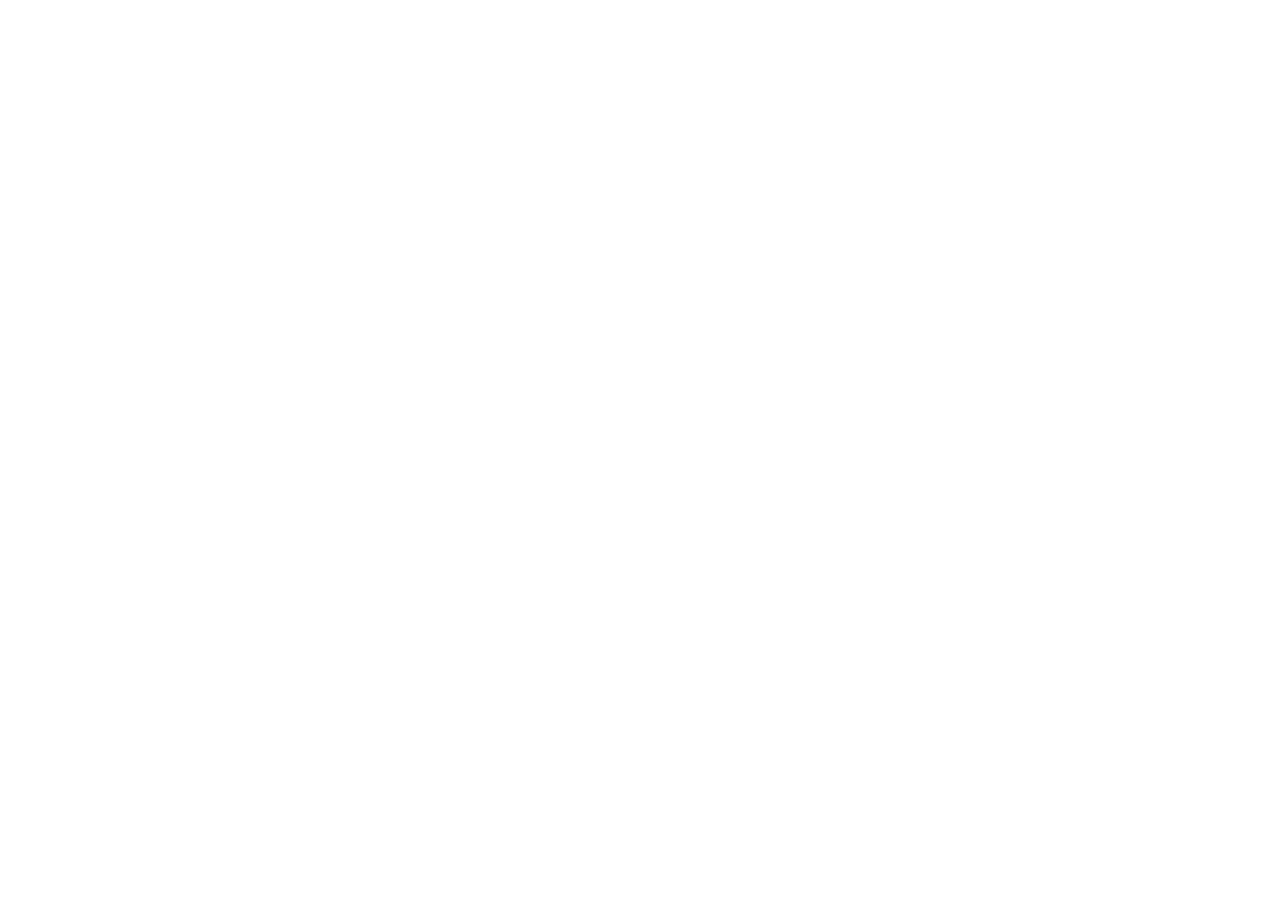
==== index.html @ 402fe2fc "primeiro commit do html" ====
<!DOCTYPE html>
<html lang="en">
<head>
    <meta charset="UTF-8">
    <meta name="viewport" content="width=device-width, initial-scale=1.0">
    <title>Feedback</title>
</head>
<body>
    
</body>
</html>
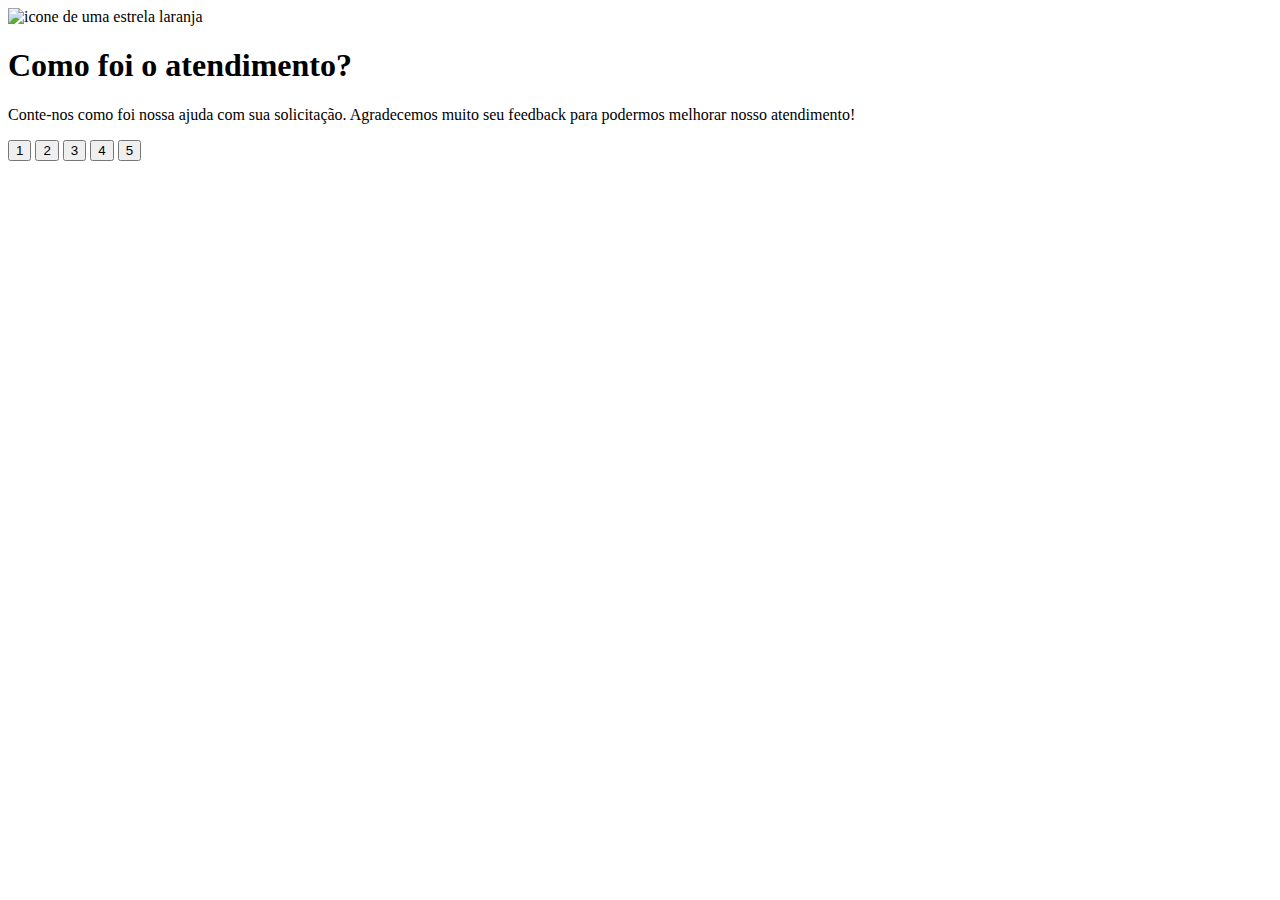
==== commit 3070a1c8: "segundo commit do html" ====
--- a/index.html
+++ b/index.html
@@ -6,6 +6,22 @@
     <title>Feedback</title>
 </head>
 <body>
-    
+    <div class="card">
+<div>
+    <img src="./images/icon-star.svg" alt="icone de uma estrela laranja">
+</div>
+
+<h1>Como foi o atendimento?</h1>
+
+<p>Conte-nos como foi nossa ajuda com sua solicitação. Agradecemos muito seu feedback para podermos melhorar nosso atendimento!</p>
+
+<div>
+    <button>1</button>
+    <button>2</button>
+    <button>3</button>
+    <button>4</button>
+    <button>5</button>
+</div>
+    </div>
 </body>
 </html>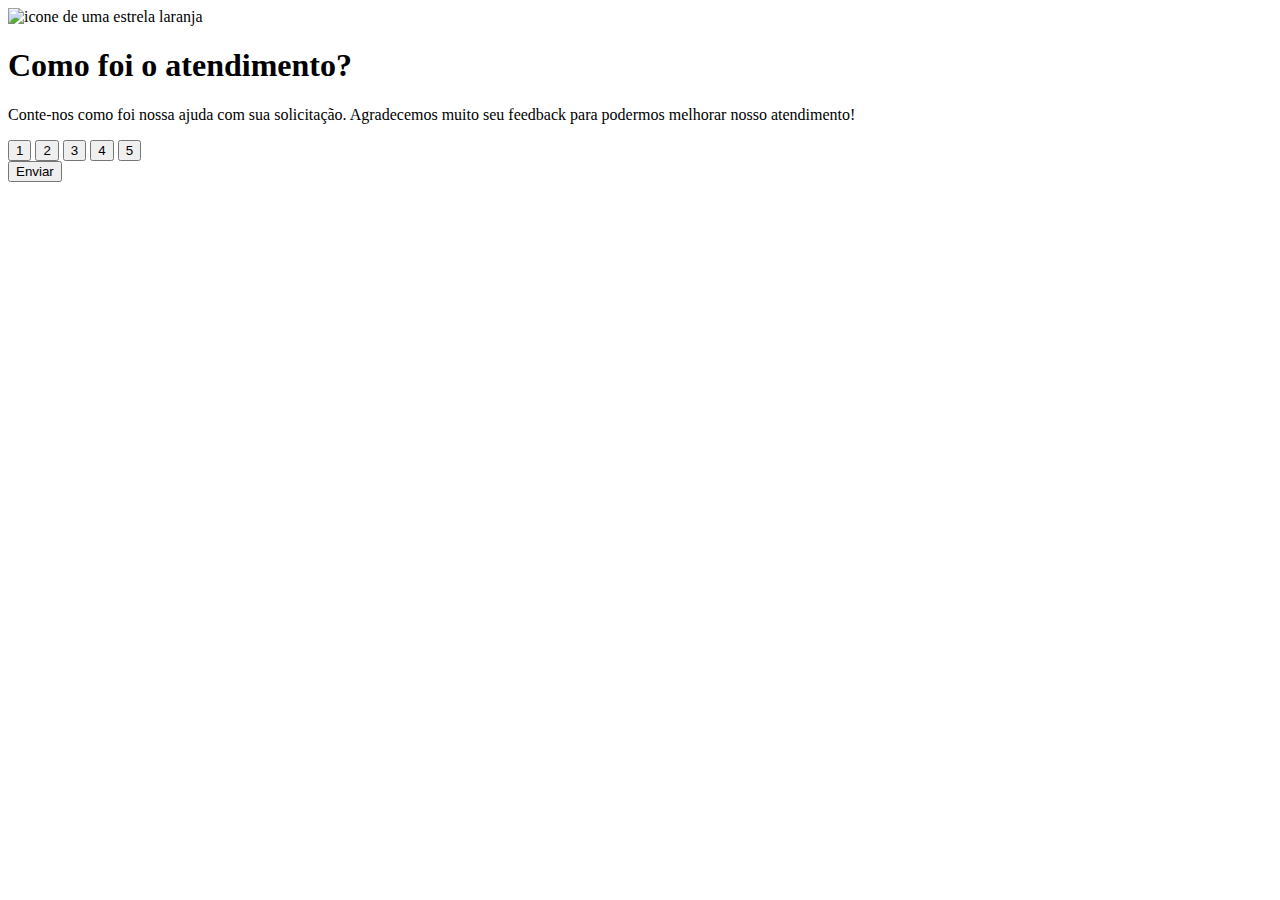
==== commit 31191167: "terçeiro commit do html" ====
--- a/index.html
+++ b/index.html
@@ -7,7 +7,7 @@
 </head>
 <body>
     <div class="card">
-<div>
+<div class="estrela">
     <img src="./images/icon-star.svg" alt="icone de uma estrela laranja">
 </div>
 
@@ -15,13 +15,15 @@
 
 <p>Conte-nos como foi nossa ajuda com sua solicitação. Agradecemos muito seu feedback para podermos melhorar nosso atendimento!</p>
 
-<div>
+<div class="notas">
     <button>1</button>
     <button>2</button>
     <button>3</button>
     <button>4</button>
     <button>5</button>
 </div>
+
+<button>Enviar</button>
     </div>
 </body>
 </html>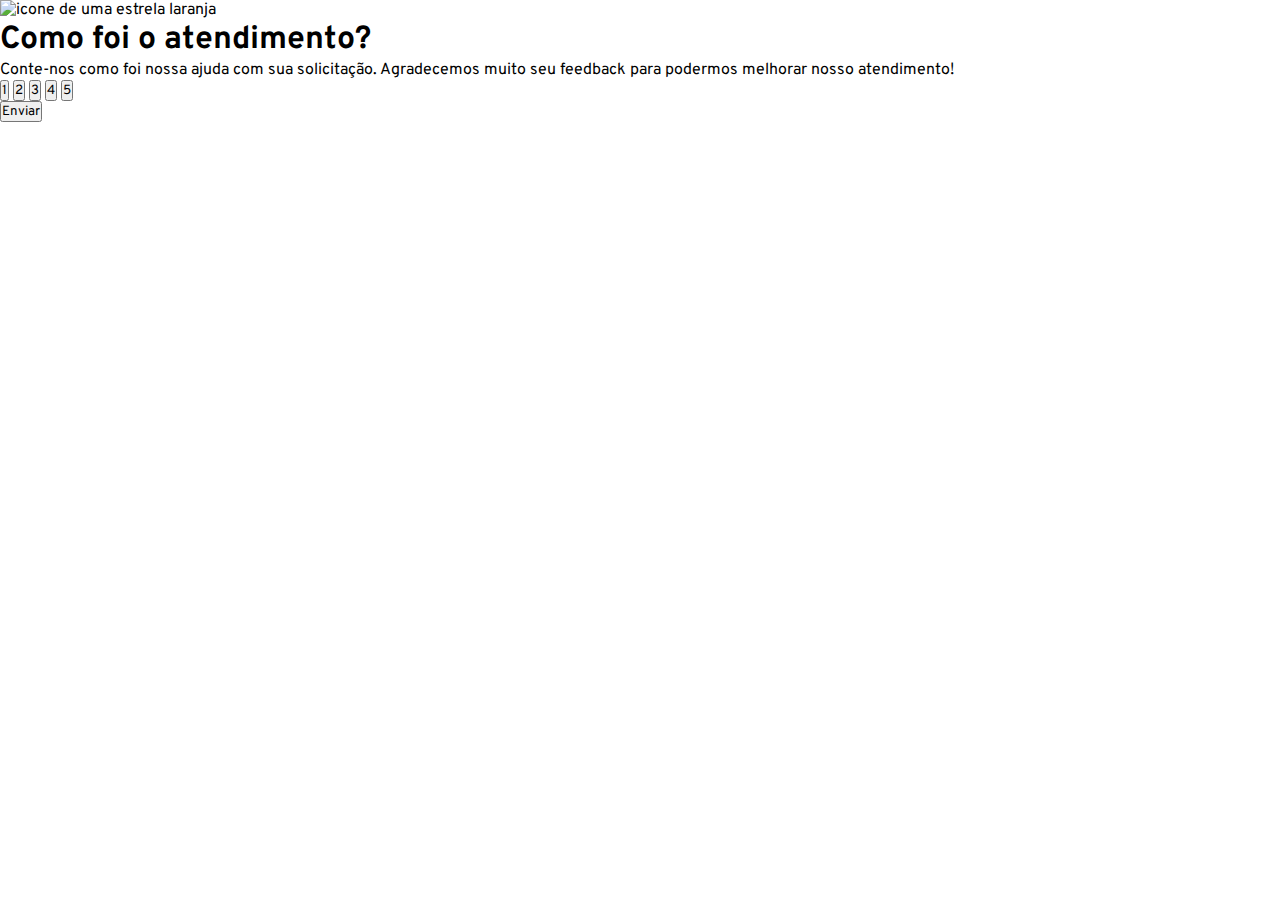
==== commit 92ebc5fd: "qaurto commit do html e primeiro commit do css" ====
--- a/index.html
+++ b/index.html
@@ -3,6 +3,10 @@
 <head>
     <meta charset="UTF-8">
     <meta name="viewport" content="width=device-width, initial-scale=1.0">
+    <link rel="stylesheet" href="style.css">
+    <link rel="preconnect" href="https://fonts.googleapis.com">
+    <link rel="preconnect" href="https://fonts.gstatic.com" crossorigin>
+    <link href="https://fonts.googleapis.com/css2?family=Overpass:ital,wght@0,100..900;1,100..900&display=swap" rel="stylesheet">
     <title>Feedback</title>
 </head>
 <body>
--- a/style.css
+++ b/style.css
@@ -0,0 +1,6 @@
+* {
+    margin: 0%;
+    padding: 0%;
+    box-sizing: border-box;
+    font-family: "Overpass", sans-serif;
+}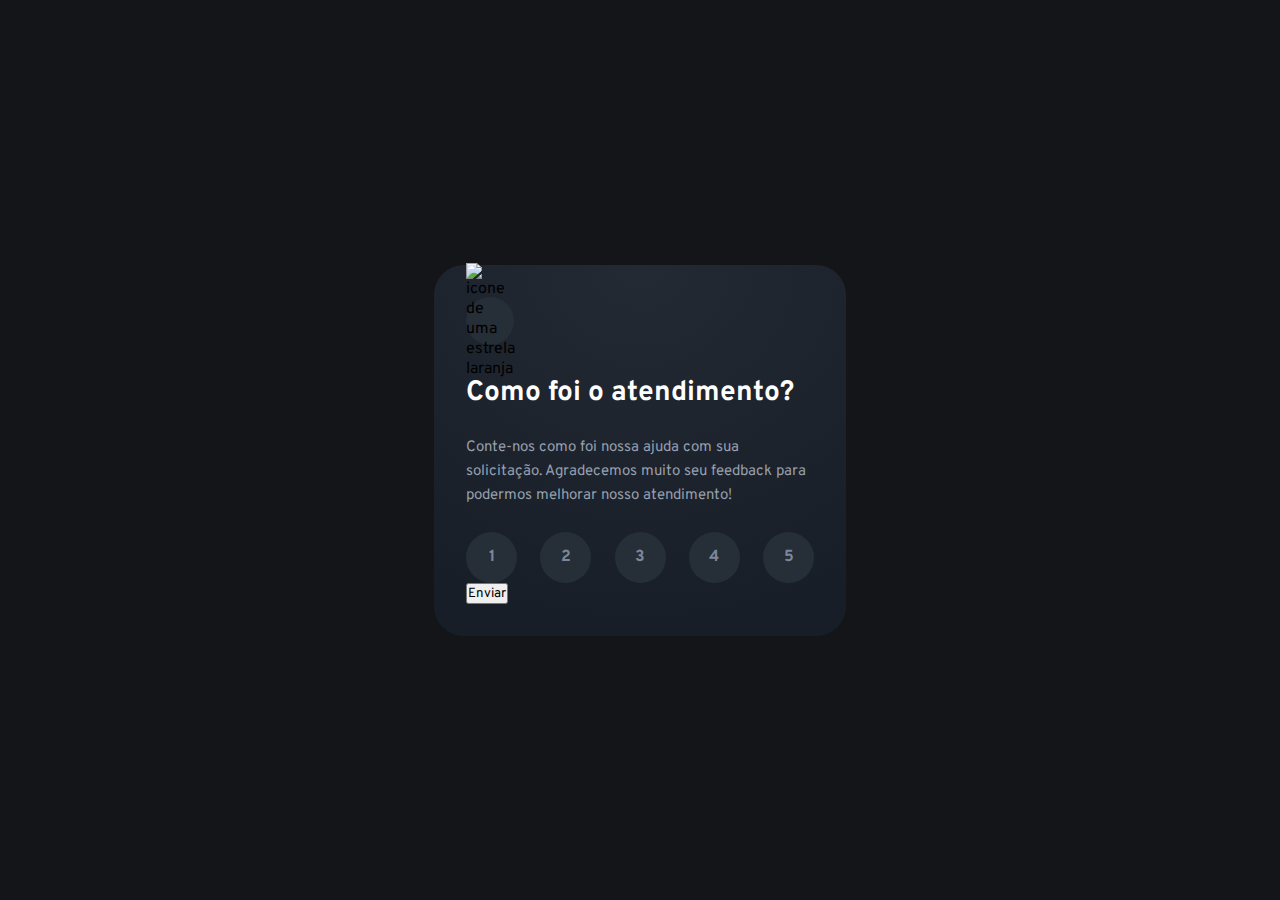
==== commit b7fdb9a6: "quinto commit do css" ====
--- a/index.html
+++ b/index.html
@@ -19,7 +19,7 @@
 
 <p>Conte-nos como foi nossa ajuda com sua solicitação. Agradecemos muito seu feedback para podermos melhorar nosso atendimento!</p>
 
-<div class="notas">
+<div class="botoes">
     <button>1</button>
     <button>2</button>
     <button>3</button>
--- a/style.css
+++ b/style.css
@@ -3,4 +3,83 @@
     padding: 0%;
     box-sizing: border-box;
     font-family: "Overpass", sans-serif;
+    -webkit-font-smoothing: antialiased;
+}
+
+:root {
+    --dark-blue: #262e38;
+    --light-grey: #969fad;
+    --medium-grey: #7c879b;
+    --orange: #fc7614;
+    --white: #fff;
+    --very-dark-blue: #131518;
+    --black-gradient: radial-gradient(98.96% 98.96% at 50% 0%, #232a34 0%, #181e27 100%);
+}
+
+body {
+    background-color: var(--very-dark-blue);
+
+    height: 100svh;
+
+    display: flex;
+    justify-content: center;
+    align-items: center;
+}
+
+.card {
+
+    background: var(--black-gradient);
+    max-width: 412px;
+    padding: 32px;
+    border-radius: 30px;
+}
+
+
+
+.estrela {
+
+    background-color: var(--dark-blue);
+    width: 48px;
+    height: 48px;
+
+    display: flex;
+    justify-content: center;
+    align-items: center;
+
+    border-radius: 50%;
+
+    margin-bottom: 30px;
+}
+
+.card h1 {
+
+    color: var(--white);
+    font-size: 28px;
+    margin-bottom: 25px;
+}
+
+.card p {
+
+color: var(--light-grey);
+font-size: 15px;
+line-height: 24px;
+margin-bottom: 24px;
+}
+
+.botoes {
+    display: flex;
+    justify-content: space-between;
+}
+
+.botoes button {
+
+    width: 51px;
+    height: 51px;
+    font-size: 16px;
+    font-weight: 700;
+    line-height: 24px;
+    border-radius: 50%;
+    border: none;
+    color: var(--medium-grey);
+    background-color: var(--dark-blue);
 }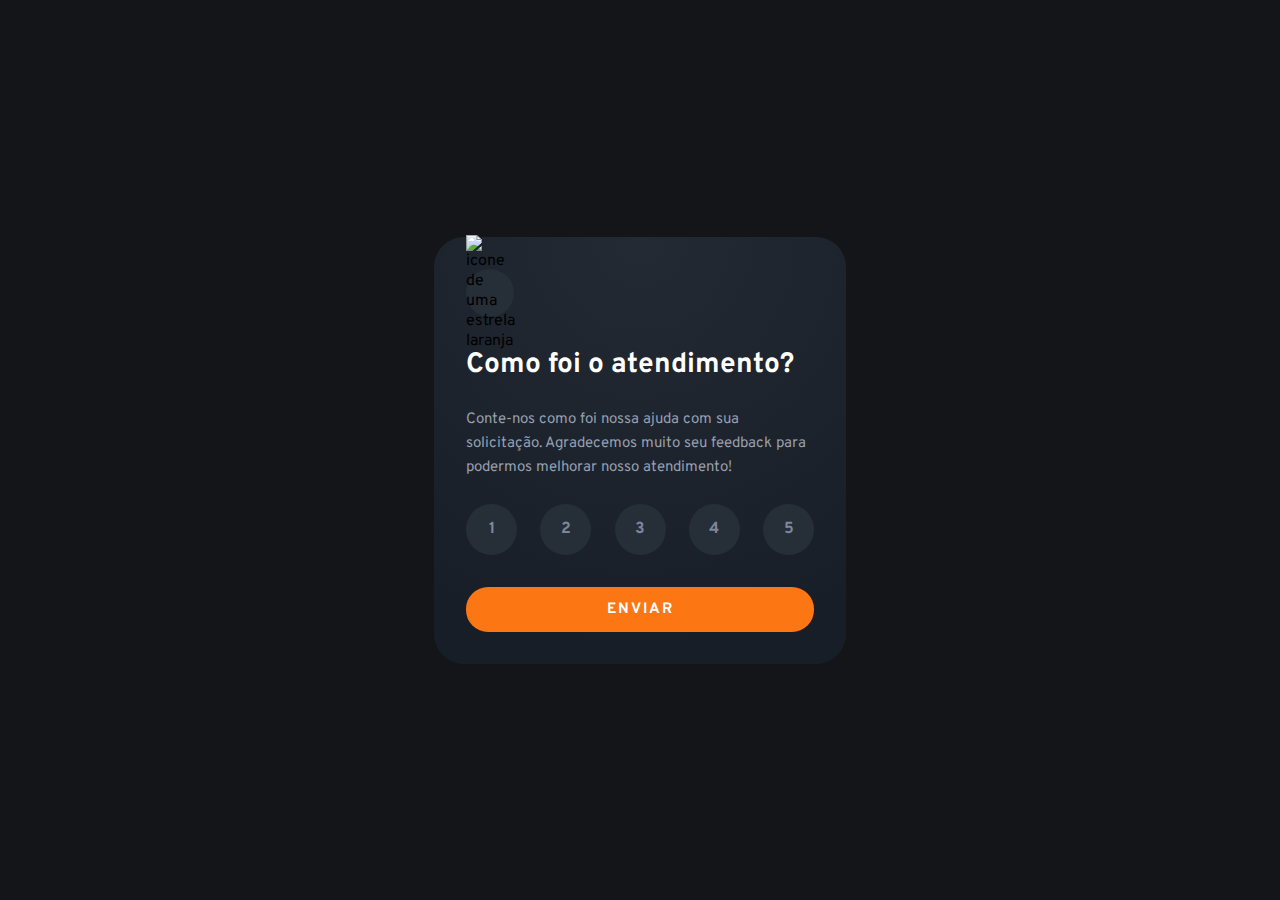
==== commit 87d26198: "quinto commit do html e setimo commit do css" ====
--- a/index.html
+++ b/index.html
@@ -27,7 +27,8 @@
     <button>5</button>
 </div>
 
-<button>Enviar</button>
+
+<a href="">Enviar</a>
     </div>
 </body>
 </html>--- a/style.css
+++ b/style.css
@@ -69,6 +69,7 @@
 .botoes {
     display: flex;
     justify-content: space-between;
+    margin-bottom: 32px;
 }
 
 .botoes button {
@@ -82,4 +83,44 @@
     border: none;
     color: var(--medium-grey);
     background-color: var(--dark-blue);
+    transition: all ease-in-out 0.3s;
+}
+
+.botoes button:hover {
+    color: var(--white);
+    background-color: var(--orange);
+    cursor: pointer;
+}
+
+
+.botoes button:focus {
+    color: var(--white);
+    background-color: var(--light-grey);
+}
+
+.card > a {
+    display: block;
+    width: 100%;
+    padding: 13px;
+    background-color: var(--orange);
+    border: none;
+    border-radius: 22px;
+
+    font-size: 15px;
+    font-weight: 700;
+    text-transform: uppercase;
+    letter-spacing: 2px;
+    color: var(--white);
+    text-align: center;
+    text-decoration: none;
+
+    transition: all ease-in-out 0.3s;
+
+}
+
+.card > a:hover {
+
+    color: var(--orange);
+    background-color: var(--white);
+    cursor: pointer;
 }